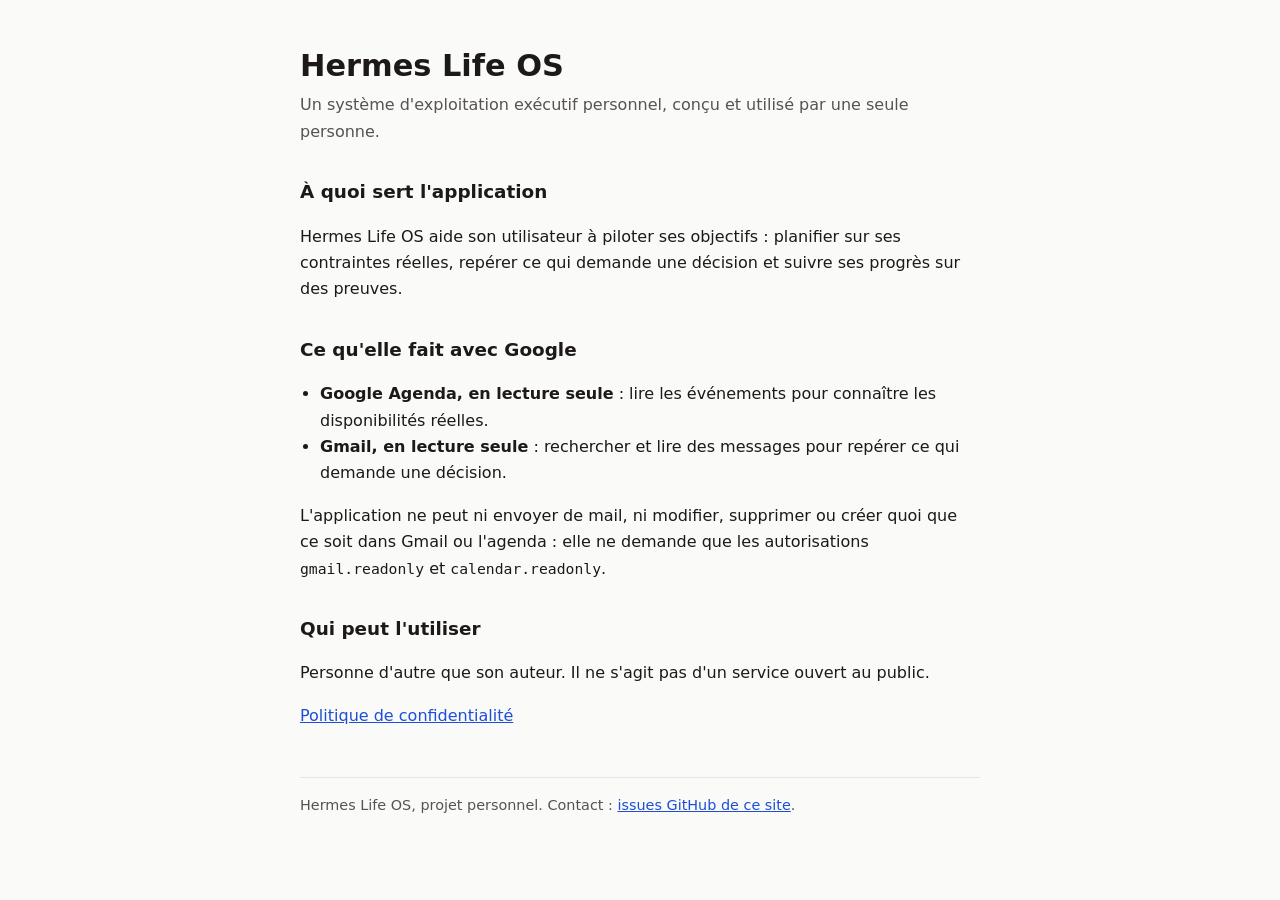
==== index.html @ a1fe9b38 "Publier la page d'accueil et la politique de confidentialité de Hermes Life OS Co-Authored-By: Claud" ====
<!doctype html>
<html lang="fr">
<head>
<meta charset="utf-8">
<meta name="viewport" content="width=device-width, initial-scale=1">
<title>Hermes Life OS</title>
<meta name="description" content="Hermes Life OS : application personnelle d'assistance exécutive, en lecture seule sur l'agenda et la messagerie de son unique utilisateur.">
<link rel="stylesheet" href="style.css">
</head>
<body>
<main>
<h1>Hermes Life OS</h1>
<p class="lead">Un système d'exploitation exécutif personnel, conçu et utilisé par une seule personne.</p>

<h2>À quoi sert l'application</h2>
<p>Hermes Life OS aide son utilisateur à piloter ses objectifs : planifier sur ses contraintes réelles, repérer ce qui demande une décision et suivre ses progrès sur des preuves.</p>

<h2>Ce qu'elle fait avec Google</h2>
<ul>
<li><strong>Google Agenda, en lecture seule</strong> : lire les événements pour connaître les disponibilités réelles.</li>
<li><strong>Gmail, en lecture seule</strong> : rechercher et lire des messages pour repérer ce qui demande une décision.</li>
</ul>
<p>L'application ne peut ni envoyer de mail, ni modifier, supprimer ou créer quoi que ce soit dans Gmail ou l'agenda : elle ne demande que les autorisations <code>gmail.readonly</code> et <code>calendar.readonly</code>.</p>

<h2>Qui peut l'utiliser</h2>
<p>Personne d'autre que son auteur. Il ne s'agit pas d'un service ouvert au public.</p>

<p><a href="privacy.html">Politique de confidentialité</a></p>

<footer>Hermes Life OS, projet personnel. Contact : <a href="https://github.com/ikoro-labs/hermes-life-os-site/issues">issues GitHub de ce site</a>.</footer>
</main>
</body>
</html>
---- style.css ----
:root{--bg:#fafaf9;--fg:#1c1917;--muted:#57534e;--line:#e7e5e4;--accent:#1d4ed8}
@media (prefers-color-scheme:dark){:root{--bg:#1c1917;--fg:#f5f5f4;--muted:#a8a29e;--line:#44403c;--accent:#93c5fd}}
*{box-sizing:border-box}
body{margin:0;background:var(--bg);color:var(--fg);font:16px/1.65 system-ui,-apple-system,"Segoe UI",sans-serif}
main{max-width:720px;margin:0 auto;padding:48px 20px 64px}
h1{font-size:1.9rem;line-height:1.2;margin:0 0 8px}
h2{font-size:1.15rem;margin:32px 0 8px}
p,li{color:var(--fg)}
.lead{color:var(--muted);margin:0 0 28px}
a{color:var(--accent)}
ul{padding-left:20px}
footer{margin-top:48px;padding-top:16px;border-top:1px solid var(--line);color:var(--muted);font-size:.9rem}
code{font-size:.92em}
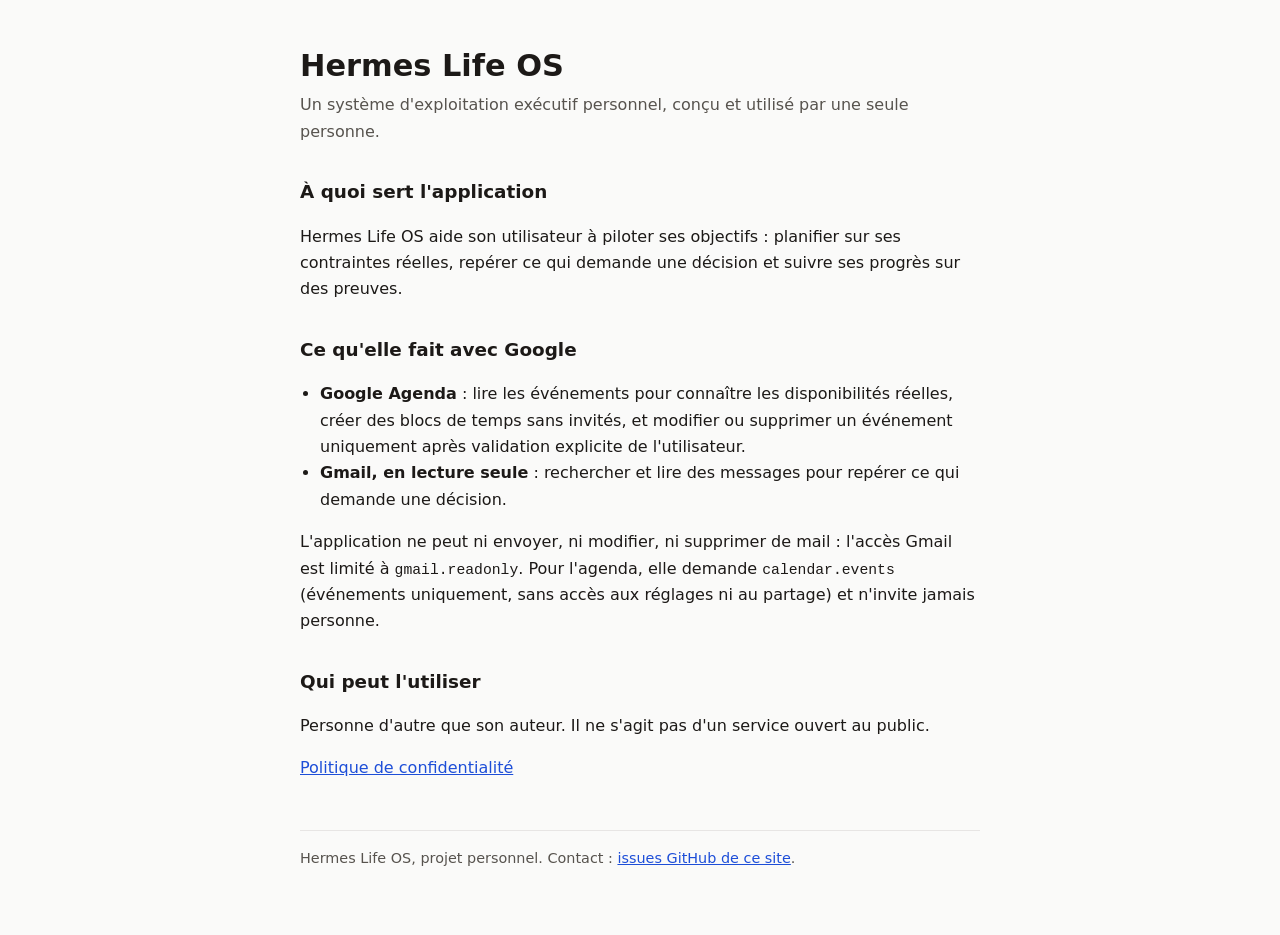
==== commit 2d528e9e: "Décrire l'écriture encadrée dans l'agenda (création sans invités, modification et suppression validé" ====
--- a/index.html
+++ b/index.html
@@ -4,7 +4,7 @@
 <meta charset="utf-8">
 <meta name="viewport" content="width=device-width, initial-scale=1">
 <title>Hermes Life OS</title>
-<meta name="description" content="Hermes Life OS : application personnelle d'assistance exécutive, en lecture seule sur l'agenda et la messagerie de son unique utilisateur.">
+<meta name="description" content="Hermes Life OS : application personnelle d'assistance exécutive pour son unique utilisateur (messagerie en lecture seule, agenda avec validation).">
 <link rel="stylesheet" href="style.css">
 </head>
 <body>
@@ -17,10 +17,10 @@
 
 <h2>Ce qu'elle fait avec Google</h2>
 <ul>
-<li><strong>Google Agenda, en lecture seule</strong> : lire les événements pour connaître les disponibilités réelles.</li>
+<li><strong>Google Agenda</strong> : lire les événements pour connaître les disponibilités réelles, créer des blocs de temps sans invités, et modifier ou supprimer un événement uniquement après validation explicite de l'utilisateur.</li>
 <li><strong>Gmail, en lecture seule</strong> : rechercher et lire des messages pour repérer ce qui demande une décision.</li>
 </ul>
-<p>L'application ne peut ni envoyer de mail, ni modifier, supprimer ou créer quoi que ce soit dans Gmail ou l'agenda : elle ne demande que les autorisations <code>gmail.readonly</code> et <code>calendar.readonly</code>.</p>
+<p>L'application ne peut ni envoyer, ni modifier, ni supprimer de mail : l'accès Gmail est limité à <code>gmail.readonly</code>. Pour l'agenda, elle demande <code>calendar.events</code> (événements uniquement, sans accès aux réglages ni au partage) et n'invite jamais personne.</p>
 
 <h2>Qui peut l'utiliser</h2>
 <p>Personne d'autre que son auteur. Il ne s'agit pas d'un service ouvert au public.</p>
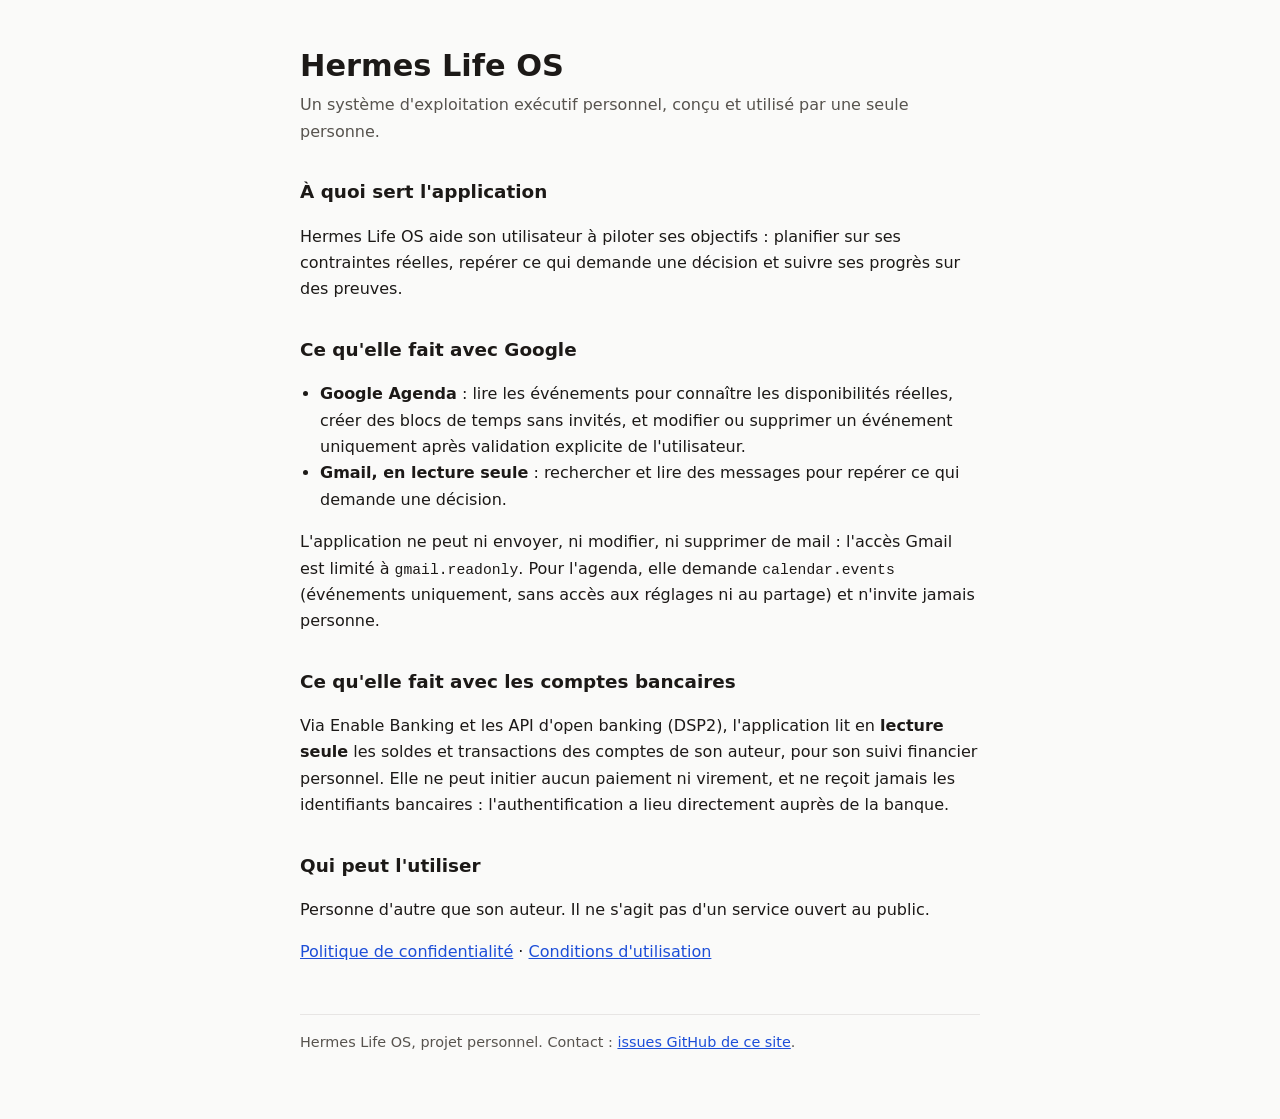
==== commit d169a08c: "Ajouter les conditions d'utilisation et décrire l'accès bancaire en lecture seule - terms.html : app" ====
--- a/index.html
+++ b/index.html
@@ -4,7 +4,7 @@
 <meta charset="utf-8">
 <meta name="viewport" content="width=device-width, initial-scale=1">
 <title>Hermes Life OS</title>
-<meta name="description" content="Hermes Life OS : application personnelle d'assistance exécutive pour son unique utilisateur (messagerie en lecture seule, agenda avec validation).">
+<meta name="description" content="Hermes Life OS : application personnelle d'assistance exécutive pour son unique utilisateur (messagerie et comptes bancaires en lecture seule, agenda avec validation).">
 <link rel="stylesheet" href="style.css">
 </head>
 <body>
@@ -22,10 +22,13 @@
 </ul>
 <p>L'application ne peut ni envoyer, ni modifier, ni supprimer de mail : l'accès Gmail est limité à <code>gmail.readonly</code>. Pour l'agenda, elle demande <code>calendar.events</code> (événements uniquement, sans accès aux réglages ni au partage) et n'invite jamais personne.</p>
 
+<h2>Ce qu'elle fait avec les comptes bancaires</h2>
+<p>Via Enable Banking et les API d'open banking (DSP2), l'application lit en <strong>lecture seule</strong> les soldes et transactions des comptes de son auteur, pour son suivi financier personnel. Elle ne peut initier aucun paiement ni virement, et ne reçoit jamais les identifiants bancaires : l'authentification a lieu directement auprès de la banque.</p>
+
 <h2>Qui peut l'utiliser</h2>
 <p>Personne d'autre que son auteur. Il ne s'agit pas d'un service ouvert au public.</p>
 
-<p><a href="privacy.html">Politique de confidentialité</a></p>
+<p><a href="privacy.html">Politique de confidentialité</a> · <a href="terms.html">Conditions d'utilisation</a></p>
 
 <footer>Hermes Life OS, projet personnel. Contact : <a href="https://github.com/ikoro-labs/hermes-life-os-site/issues">issues GitHub de ce site</a>.</footer>
 </main>
